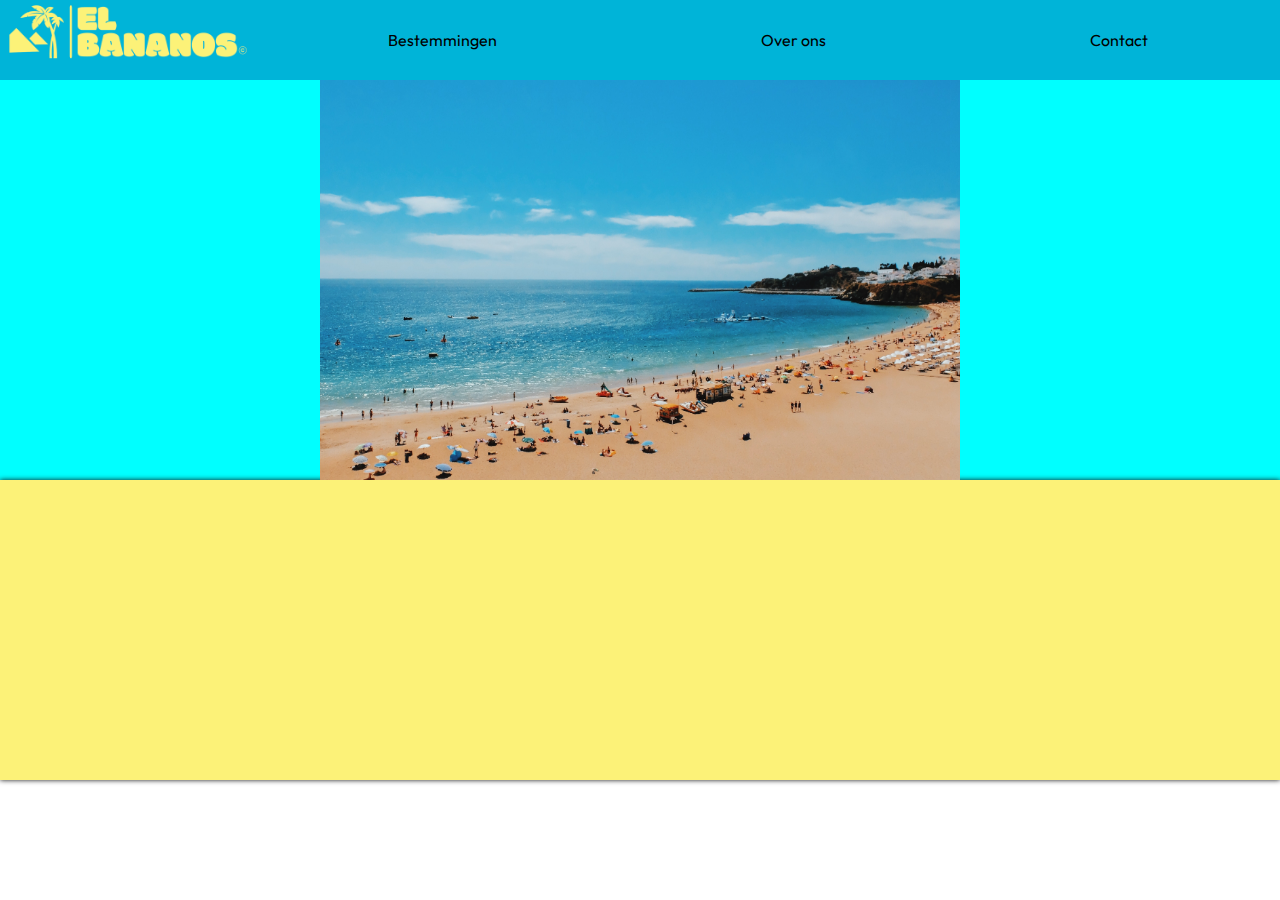
==== index.html @ c64733b1 "basis" ====
<!DOCTYPE html>
<html lang="en">
<head>
    <meta charset="UTF-8">
    <meta http-equiv="X-UA-Compatible" content="IE=edge">
    <meta name="viewport" content="width=device-width, initial-scale=1.0">
    <title>Document</title>
    <link rel="stylesheet" href="css/main.css">
    <link rel="preconnect" href="https://fonts.googleapis.com">
    <link rel="preconnect" href="https://fonts.gstatic.com" crossorigin>
    <link href="https://fonts.googleapis.com/css2?family=Outfit&display=swap" rel="stylesheet">
</head>
<body>
    <header>
        <nav class="nav-main">
            <div class="nav-logo">
                <a href="index.html">
                    <img id="logo" src="img/el-bananos-logo-clear.png" alt="Bedrijfslogo">
                </a>
            </div>
            <div class="nav-pages">
                <a class="btn-places" href="places.html">
                    <p>Bestemmingen</p>
                </a>
                <a class="btn-about" href="about.html">
                    <p>Over ons</p>
                </a>
                <a class="btn-contact" href="contact.html">
                    <p">Contact</p>
                </a>
            </div>
        </nav>
    </header>
    <main>
        <div class="main-bg">
            <img id="main-bg" src="img/main-bg.jpg" alt="Strand">
        </div>
        <div class="main-trips">

        </div>
    </main>
    <footer>

    </footer>
</body>
</html>
---- css/main.css ----
*{
    padding: 0;
    margin: 0;
    font-family: 'Outfit', sans-serif;
}
.nav-main{
    width: 100%;
    height: 80px;
    background-color: #00b4d8;
    display: flex;
 
}
.nav-logo{
    width: 20%;
    height: 80px;
    background-color: #00b4d8;
    display: flex;
}
#logo{
    width: 100%;
}
.nav-pages{
    width: 80%;
    height: 80px;
    background-color: #00b4d8;
    display: flex;
    align-items: center;
    justify-content: space-around;
}
.btn-places, .btn-about, .btn-contact{
    color: #000;
    text-decoration: none;
    transition: all 0.2s;
}
.btn-places:hover, .btn-about:hover, .btn-contact:hover{
    color: #fcf278;
    text-decoration: none;
    transition: all 0.2s;
}
.main-bg{
    width: 100%;
    height: 400px;
    background-color: aqua;
    display: flex;
    justify-content: center;
}
#main-bg{
    width: 50%;
    height: 400px;
}
.main-trips{
    width: 100%;
    height: 300px;
    background-color: #fcf278;
    display: flex;
    box-shadow: 0px 0px 5px #111;
}
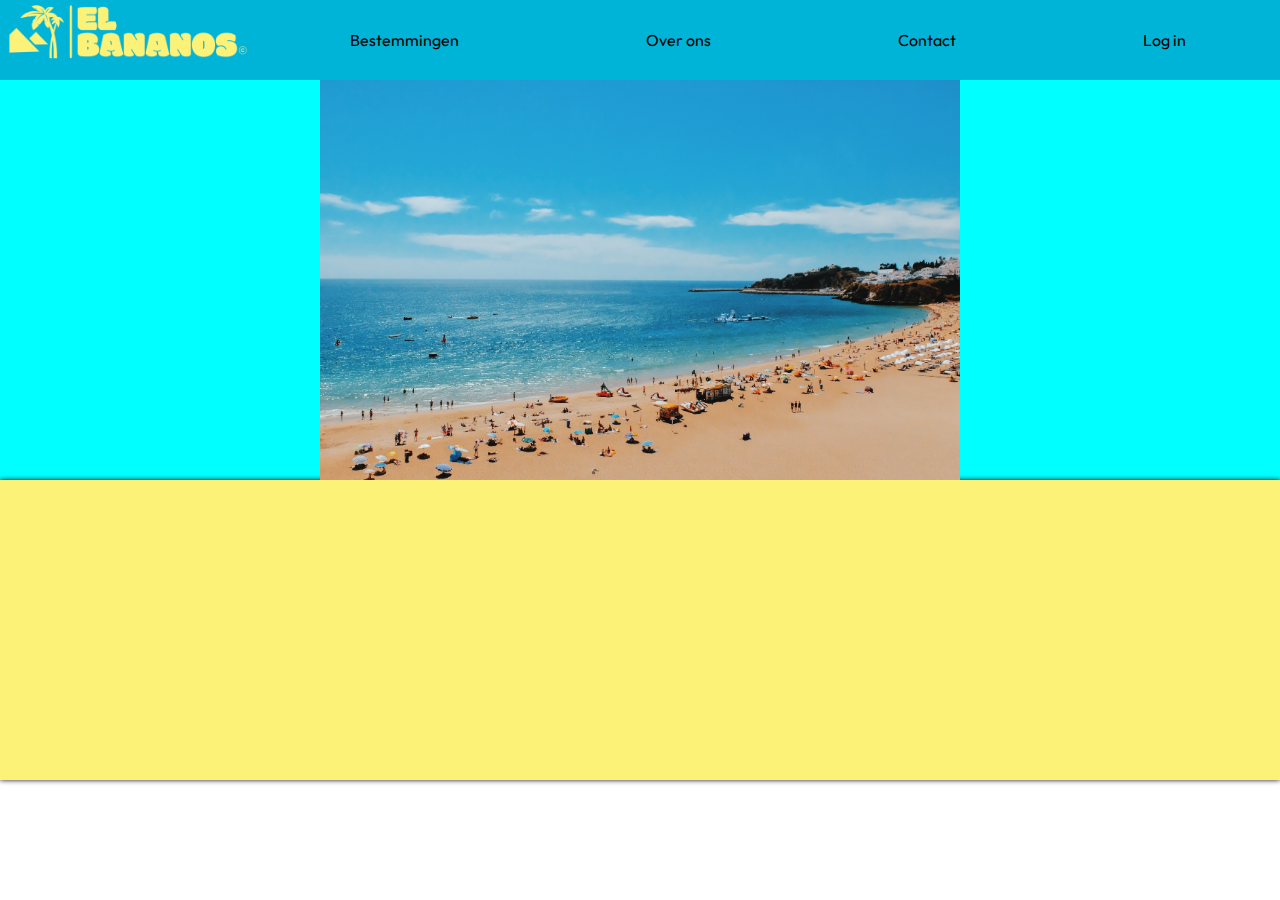
==== commit 7d0b95aa: "verdy: begin log-in pagina youri: spelfouten verbeterd, paginas beetje uitgebreid" ====
--- a/index.html
+++ b/index.html
@@ -28,6 +28,9 @@
                 <a class="btn-contact" href="contact.html">
                     <p">Contact</p>
                 </a>
+                <a class="btn-log-in" href="log-in.html">
+                    <p>Log in</p>
+                </a>
             </div>
         </nav>
     </header>
--- a/css/main.css
+++ b/css/main.css
@@ -27,12 +27,12 @@
     align-items: center;
     justify-content: space-around;
 }
-.btn-places, .btn-about, .btn-contact{
+.btn-places, .btn-about, .btn-contact, .btn-log-in{
     color: #000;
     text-decoration: none;
     transition: all 0.2s;
 }
-.btn-places:hover, .btn-about:hover, .btn-contact:hover{
+.btn-places:hover, .btn-about:hover, .btn-contact:hover, .btn-contact:hover{
     color: #fcf278;
     text-decoration: none;
     transition: all 0.2s;
@@ -54,4 +54,96 @@
     background-color: #fcf278;
     display: flex;
     box-shadow: 0px 0px 5px #111;
+}
+.contact-info-page{
+    width: 100%;
+    height: 800px;
+    background-color: #e6e6e6;
+    display: flex;
+    flex-wrap: wrap;
+    flex-direction: column;
+    align-items: center;
+    
+}
+.contact-title-box{
+    width: 100%;
+    height: 50px;
+    background-color: blueviolet;
+    display: flex;
+    align-items: center;
+    justify-content: center;
+    margin-bottom: 100px;
+}
+#contact-title{
+    font-size: 22px;
+}
+.contactmanieren{
+    width: 75%;
+    height: 50px;
+    display: flex;
+    align-items: center;
+    justify-content: space-around;
+}
+.tel-nummer-box, .sociaal-media-box{
+    width: 10%;
+    height: 100px;
+    background-color: white;
+    display: flex;
+    flex-direction: column;
+}
+
+#tel-nummer{
+    text-decoration: none;
+}
+
+.klacht-box{
+    width: 100%;
+    height: 300px;
+    display: flex;
+    align-items: center;
+    justify-content: center;
+    flex-direction: column;
+    margin-top: 100px;
+}
+
+#klacht-text{
+    display: flex;
+    margin-bottom: 20px;
+}
+
+#contact-klacht{
+    width: 100%;
+    height: 100px;
+    border-radius: 10px;
+}
+
+.uitleg-box{
+    width: 100%;
+    height: 50px;
+    background-color: blueviolet;
+    display: flex;
+    align-items: center;
+    justify-content: center;
+    margin-bottom: 50px;
+}
+
+.bestemming-lijst {
+    display: flex;
+    flex-direction: row;
+    justify-content: space-around;
+}
+
+.polar-box, .parijs-box, .de-onderworld-box, .alola-box {
+    margin: 20px;
+    width: 300px;
+    height: 230px;
+    background-color: #e6e6e6;
+}
+.about-us-page, .wie-wij-zijn-part, .waar-het-begon-part, .doel-part, .aanbieding-part{
+    width: 100%;
+    display: flex;
+    flex-direction: column;
+    align-items: center;
+    justify-content: center;
+    margin-top: 50px;
 }